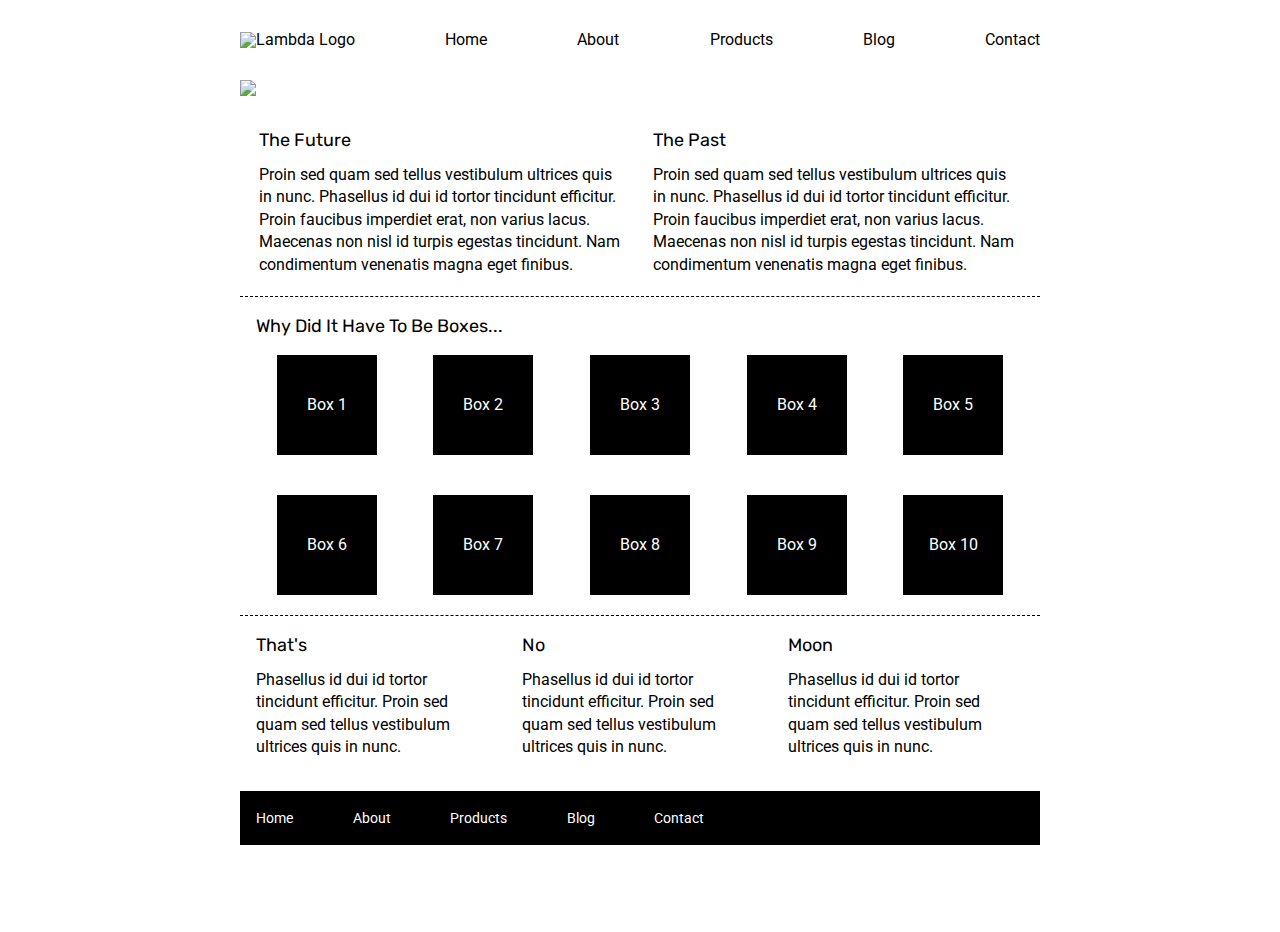
==== index.html @ 5ec4003a "finished nav and header" ====
<!doctype html>

<html lang="en">
<head>
  <meta charset="utf-8">

  <title>Sprint Challenge - Home</title>

  <link href="https://fonts.googleapis.com/css?family=Roboto|Rubik" rel="stylesheet">
  <link rel="stylesheet" href="css/index.css">

</head>

<body>
    <div class="container">
        <nav>
            <img src="img/lambda-black.png" alt="Lambda Logo">
            <a href="#">Home</a>
            <a href="#">About</a>
            <a href="#">Products</a>
            <a href="#">Blog</a>
            <a href="#">Contact</a>
        </nav>
        <header>
            <img src="img/jumbo.jpg">
        </header>
        <section class="top-content">
            <div class="text-container">
                <h2>The Future</h2>
                <p>Proin sed quam sed tellus vestibulum ultrices quis in nunc. Phasellus id dui id tortor tincidunt efficitur. Proin faucibus imperdiet erat, non varius lacus. Maecenas non nisl id turpis egestas tincidunt. Nam condimentum venenatis magna eget finibus.</p>
            </div>
            <div class="text-container">
                <h2>The Past</h2>
                <p>Proin sed quam sed tellus vestibulum ultrices quis in nunc. Phasellus id dui id tortor tincidunt efficitur. Proin faucibus imperdiet erat, non varius lacus. Maecenas non nisl id turpis egestas tincidunt. Nam condimentum venenatis magna eget finibus.</p>
            </div>
        </section>
        
        <section class="middle-content">
        
            <h2>Why Did It Have To Be Boxes...</h2>
            
            <div class="boxes">
                <div class="box">Box 1</div>
                <div class="box">Box 2</div>
                <div class="box">Box 3</div>
                <div class="box">Box 4</div>
                <div class="box">Box 5</div>
                <div class="box">Box 6</div>
                <div class="box">Box 7</div>
                <div class="box">Box 8</div>
                <div class="box">Box 9</div>
                <div class="box">Box 10</div>
            </div>
        
        </section>

        <section class="bottom-content">

            <div class="text-container">
                <h2>That's</h2>
                <p>Phasellus id dui id tortor tincidunt efficitur. Proin sed quam sed tellus vestibulum ultrices quis in nunc.</p>
            </div>
            <div class="text-container">
                <h2>No</h2>
                <p>Phasellus id dui id tortor tincidunt efficitur. Proin sed quam sed tellus vestibulum ultrices quis in nunc.</p>
            </div>
            <div class="text-container">
                <h2>Moon</h2>
                <p>Phasellus id dui id tortor tincidunt efficitur. Proin sed quam sed tellus vestibulum ultrices quis in nunc.</p>
            </div>

        </section>
        
        <footer>
            <nav>
                <a href="#">Home</a>
                <a href="#">About</a>
                <a href="#">Products</a>
                <a href="#">Blog</a>
                <a href="#">Contact</a>
            </nav>
        </footer>
    </div><!-- container -->        
</body>
</html>
---- css/index.css ----
/* http://meyerweb.com/eric/tools/css/reset/ 
   v2.0 | 20110126
   License: none (public domain)
*/

html, body, div, span, applet, object, iframe,
h1, h2, h3, h4, h5, h6, p, blockquote, pre,
a, abbr, acronym, address, big, cite, code,
del, dfn, em, img, ins, kbd, q, s, samp,
small, strike, strong, sub, sup, tt, var,
b, u, i, center,
dl, dt, dd, ol, ul, li,
fieldset, form, label, legend,
table, caption, tbody, tfoot, thead, tr, th, td,
article, aside, canvas, details, embed, 
figure, figcaption, footer, header, hgroup, 
menu, nav, output, ruby, section, summary,
time, mark, audio, video {
	margin: 0;
	padding: 0;
	border: 0;
	font-size: 100%;
	font: inherit;
	vertical-align: baseline;
}
/* HTML5 display-role reset for older browsers */
article, aside, details, figcaption, figure, 
footer, header, hgroup, menu, nav, section {
	display: block;
}
body {
	line-height: 1;
}
ol, ul {
	list-style: none;
}
blockquote, q {
	quotes: none;
}
blockquote:before, blockquote:after,
q:before, q:after {
	content: '';
	content: none;
}
table {
	border-collapse: collapse;
	border-spacing: 0;
}

* {
    box-sizing: border-box;
}

html, body {
    height: 100%;
    font-family: 'Roboto', sans-serif;
}

h1, h2, h3, h4, h5 {
    font-size: 18px;
    margin-bottom: 15px;
    font-family: 'Rubik', sans-serif;
}

p {
    line-height: 1.4;
}

.container {
    width: 800px;
    margin: 0 auto;
}

nav{
    display:flex;
    justify-content:space-between;
    margin:4% 0%;
    align-items:baseline;
}

nav a{
    text-decoration:none;
    color:black;
}

header{
    margin-bottom:4%;
}

.top-content {
    display: flex;
    flex-wrap: wrap;
    justify-content: space-evenly;
    margin-bottom: 20px;
    border-bottom: 1px dashed black;
}

.top-content .text-container {
    width: 48%;
    padding: 0 1%;
    padding-bottom: 20px;  
}

.middle-content {
    margin-bottom: 20px;
    border-bottom: 1px dashed black;
}

.middle-content h2 {
    padding: 0 2%;
    margin-bottom: 0;
}

.middle-content .boxes {
    display: flex;
    flex-wrap: wrap;
    justify-content: space-evenly;
}

.middle-content .boxes .box {
    width: 12.5%;
    height: 100px;
    background: black;
    margin: 20px 2.5%;
    color: white;
    display: flex;
    align-items: center;
    justify-content: center;
}

.bottom-content {
    display: flex;
    margin: 0 2% 20px;
    justify-content: space-around;
}

.bottom-content .text-container {
    padding-right: 4%;
}

.bottom-content .text-container:last-child {
    padding-right: 0;
}

footer {
    width: 100%;
    background: black;
}

footer nav {
    width: 60%;
    display: flex;
    justify-content: space-between;
    align-items: center;
    padding: 20px 2%;
    font-size: 14px;
}

footer nav a {
    color: white;
    text-decoration: none;
}
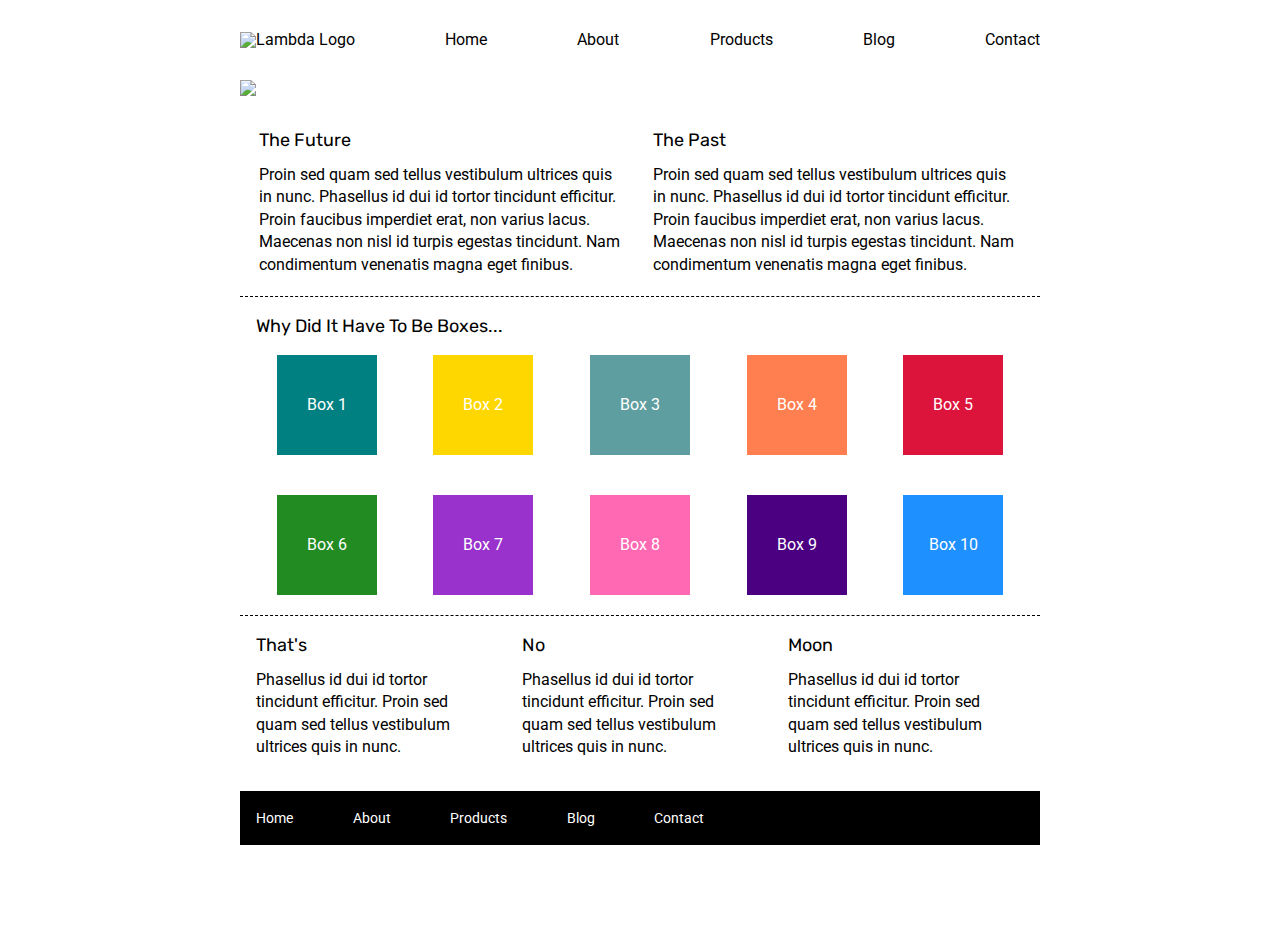
==== commit a22d4c90: "attached about link and styled the boxes" ====
--- a/index.html
+++ b/index.html
@@ -16,7 +16,7 @@
         <nav>
             <img src="img/lambda-black.png" alt="Lambda Logo">
             <a href="#">Home</a>
-            <a href="#">About</a>
+            <a href="about.html">About</a>
             <a href="#">Products</a>
             <a href="#">Blog</a>
             <a href="#">Contact</a>
@@ -40,16 +40,16 @@
             <h2>Why Did It Have To Be Boxes...</h2>
             
             <div class="boxes">
-                <div class="box">Box 1</div>
-                <div class="box">Box 2</div>
-                <div class="box">Box 3</div>
-                <div class="box">Box 4</div>
-                <div class="box">Box 5</div>
-                <div class="box">Box 6</div>
-                <div class="box">Box 7</div>
-                <div class="box">Box 8</div>
-                <div class="box">Box 9</div>
-                <div class="box">Box 10</div>
+                <div class="box box1">Box 1</div>
+                <div class="box box2">Box 2</div>
+                <div class="box box3">Box 3</div>
+                <div class="box box4">Box 4</div>
+                <div class="box box5">Box 5</div>
+                <div class="box box6">Box 6</div>
+                <div class="box box7">Box 7</div>
+                <div class="box box8">Box 8</div>
+                <div class="box box9">Box 9</div>
+                <div class="box box10">Box 10</div>
             </div>
         
         </section>
--- a/css/index.css
+++ b/css/index.css
@@ -120,13 +120,53 @@
 .middle-content .boxes .box {
     width: 12.5%;
     height: 100px;
-    background: black;
     margin: 20px 2.5%;
     color: white;
     display: flex;
     align-items: center;
     justify-content: center;
 }
+
+.box1{
+    background-color:teal;
+}
+
+.box2{
+    background-color:gold;
+}
+
+.box3{
+    background-color:cadetblue;
+}
+
+.box4{
+    background-color:coral;
+}
+
+.box5{
+    background-color:crimson;
+}
+
+.box6{
+    background-color:forestgreen;
+}
+
+.box7{
+    background-color:darkorchid;
+}
+
+.box8{
+    background-color:hotpink;
+}
+
+.box9{
+    background-color:indigo;
+}
+
+.box10{
+    background-color:dodgerblue;
+}
+
 
 .bottom-content {
     display: flex;
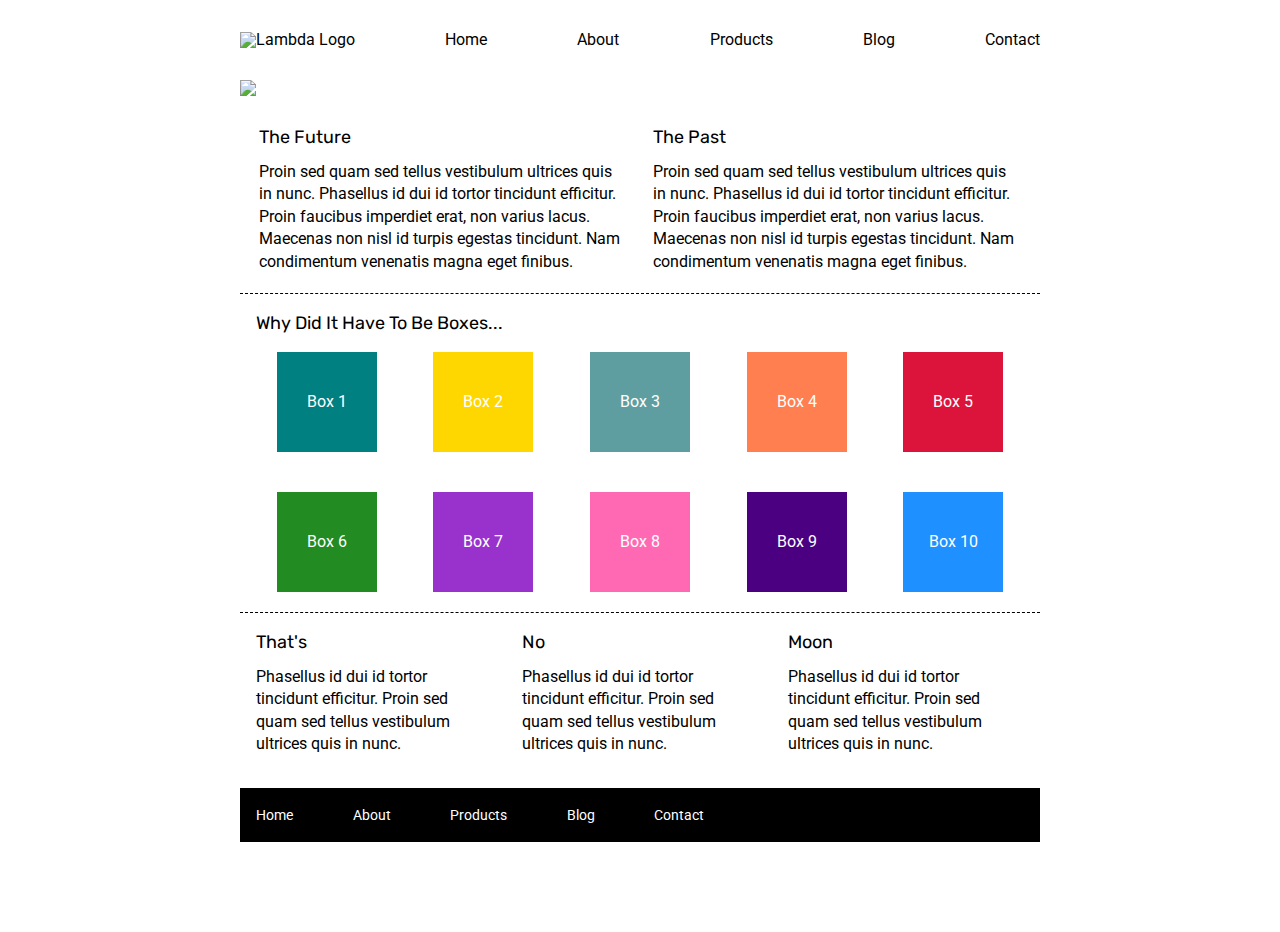
==== commit 387b57fb: "created a contact page" ====
--- a/index.html
+++ b/index.html
@@ -19,7 +19,7 @@
             <a href="about.html">About</a>
             <a href="#">Products</a>
             <a href="#">Blog</a>
-            <a href="#">Contact</a>
+            <a href="contact.html">Contact</a>
         </nav>
         <header>
             <img src="img/jumbo.jpg">
@@ -74,10 +74,10 @@
         <footer>
             <nav>
                 <a href="#">Home</a>
-                <a href="#">About</a>
+                <a href="about.html">About</a>
                 <a href="#">Products</a>
                 <a href="#">Blog</a>
-                <a href="#">Contact</a>
+                <a href="contact.html">Contact</a>
             </nav>
         </footer>
     </div><!-- container -->        
--- a/css/index.css
+++ b/css/index.css
@@ -83,8 +83,35 @@
     color:black;
 }
 
+nav a:hover{
+    animation-name:pulse;
+    animation-duration:2s;
+    animation-iteration-count: infinite;
+}
+
+@keyframes pulse{
+    0%{
+        transform:scale(1);    
+    }
+    33%{
+        transform:scale(1.2);
+    }
+    66%{
+        transform:scale(0.8);
+    }
+    100%{
+        transform:scale(1);
+    }
+}
+
 header{
     margin-bottom:4%;
+    width:100%;
+    display:flex;
+}
+
+header img{
+    width:100%;
 }
 
 .top-content {
@@ -127,6 +154,25 @@
     justify-content: center;
 }
 
+.box:hover{
+    animation-name:shake;
+    animation-duration:1s;
+    animation-iteration-count: infinite;
+}
+
+
+@keyframes shake{
+    0%{
+        transform:translate(3px, 0px);
+    }
+    50%{
+        transform:translate(-6px, 0px);
+    }
+    100%{
+        transform:translate(3px, 0px);
+    }
+}
+
 .box1{
     background-color:teal;
 }
@@ -199,4 +245,53 @@
 footer nav a {
     color: white;
     text-decoration: none;
+}
+
+@media (max-width:850px){
+    .container{
+        width:100%;
+    }
+
+    nav{
+        flex-direction:column;
+        align-items:center;
+    }
+
+    nav img {
+        margin-bottom:3%;
+    }
+
+    nav a {
+        margin:1% 0%;
+    }
+
+    .top-content{
+        flex-direction:column;
+        align-items:center;
+    }
+
+    .boxes{
+        flex-direction:column;
+        align-items:center;
+        flex-wrap: nowrap;
+        margin-right:7%;
+    }
+
+    .middle-content .boxes .box{
+        width:100%;
+    }
+
+    .bottom-content{
+        flex-direction:column;
+    }
+
+    .text-container{
+        margin:3% 0%;
+    }
+
+    footer nav{
+        flex-direction:column;
+        align-items:center;
+        width:100%;
+    }
 }